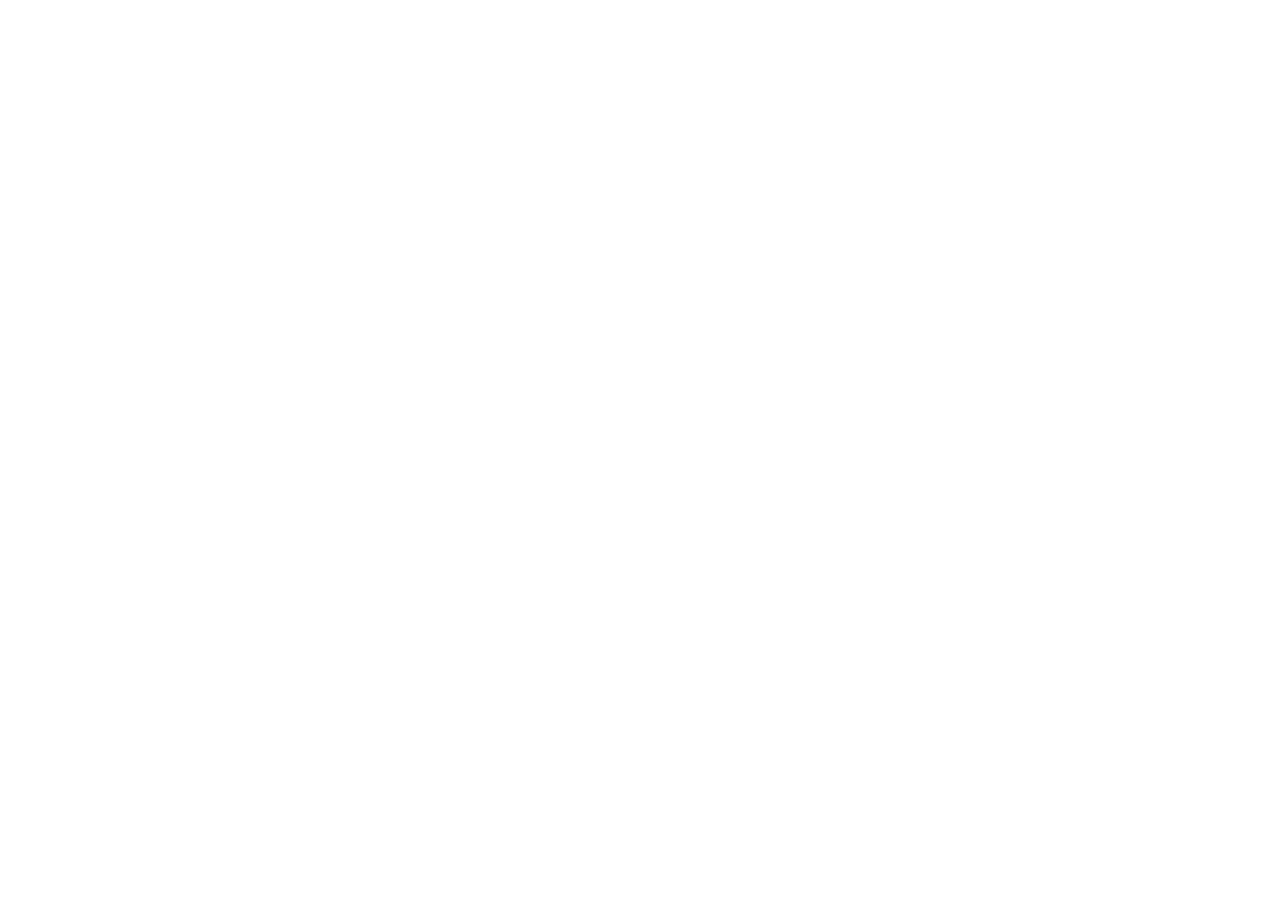
==== index.html @ 42b8993a "first commit to index.html" ====
<!doctype html>
<html lang="en">

<head>
  <title>Title</title>
  <!-- Required meta tags -->
  <meta charset="utf-8">
  <meta name="viewport" content="width=device-width, initial-scale=1, shrink-to-fit=no">

  <!-- Bootstrap CSS v5.2.1 -->
  <link href="https://cdn.jsdelivr.net/npm/bootstrap@5.2.1/dist/css/bootstrap.min.css" rel="stylesheet"
    integrity="sha384-iYQeCzEYFbKjA/T2uDLTpkwGzCiq6soy8tYaI1GyVh/UjpbCx/TYkiZhlZB6+fzT" crossorigin="anonymous">

</head>

<body>
  <header>
    <!-- place navbar here -->
  </header>
  <main>

  </main>
  <footer>
    <!-- place footer here -->
  </footer>
  <!-- Bootstrap JavaScript Libraries -->
  <script src="https://cdn.jsdelivr.net/npm/@popperjs/core@2.11.6/dist/umd/popper.min.js"
    integrity="sha384-oBqDVmMz9ATKxIep9tiCxS/Z9fNfEXiDAYTujMAeBAsjFuCZSmKbSSUnQlmh/jp3" crossorigin="anonymous">
  </script>

  <script src="https://cdn.jsdelivr.net/npm/bootstrap@5.2.1/dist/js/bootstrap.min.js"
    integrity="sha384-7VPbUDkoPSGFnVtYi0QogXtr74QeVeeIs99Qfg5YCF+TidwNdjvaKZX19NZ/e6oz" crossorigin="anonymous">
  </script>
</body>

</html>
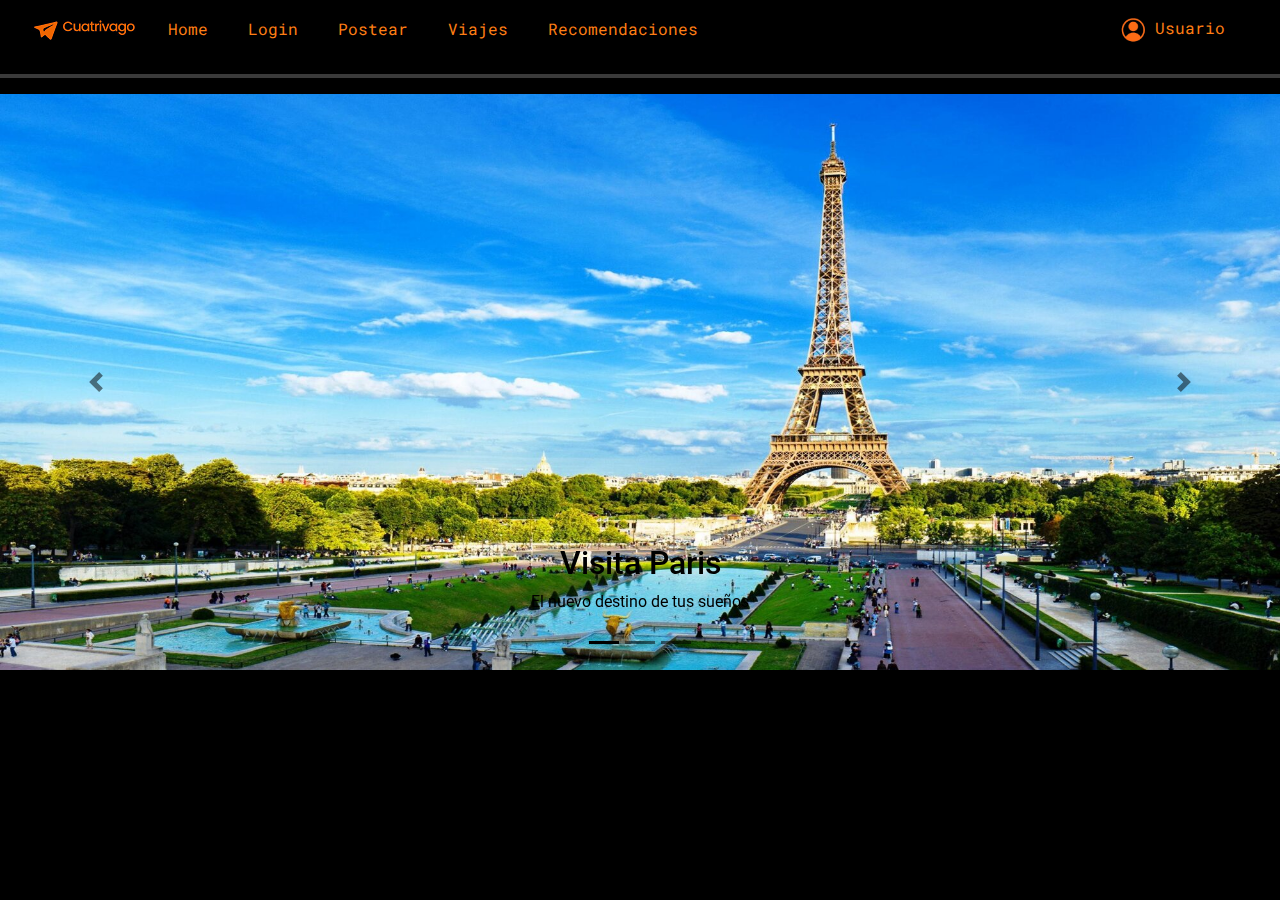
==== commit 0af7c786: "create nav and carrusel" ====
--- a/index.html
+++ b/index.html
@@ -1,36 +1,227 @@
 <!doctype html>
 <html lang="en">
-
-<head>
-  <title>Title</title>
-  <!-- Required meta tags -->
-  <meta charset="utf-8">
-  <meta name="viewport" content="width=device-width, initial-scale=1, shrink-to-fit=no">
-
-  <!-- Bootstrap CSS v5.2.1 -->
-  <link href="https://cdn.jsdelivr.net/npm/bootstrap@5.2.1/dist/css/bootstrap.min.css" rel="stylesheet"
-    integrity="sha384-iYQeCzEYFbKjA/T2uDLTpkwGzCiq6soy8tYaI1GyVh/UjpbCx/TYkiZhlZB6+fzT" crossorigin="anonymous">
-
-</head>
-
-<body>
-  <header>
-    <!-- place navbar here -->
-  </header>
-  <main>
-
-  </main>
-  <footer>
-    <!-- place footer here -->
-  </footer>
-  <!-- Bootstrap JavaScript Libraries -->
-  <script src="https://cdn.jsdelivr.net/npm/@popperjs/core@2.11.6/dist/umd/popper.min.js"
-    integrity="sha384-oBqDVmMz9ATKxIep9tiCxS/Z9fNfEXiDAYTujMAeBAsjFuCZSmKbSSUnQlmh/jp3" crossorigin="anonymous">
-  </script>
-
-  <script src="https://cdn.jsdelivr.net/npm/bootstrap@5.2.1/dist/js/bootstrap.min.js"
-    integrity="sha384-7VPbUDkoPSGFnVtYi0QogXtr74QeVeeIs99Qfg5YCF+TidwNdjvaKZX19NZ/e6oz" crossorigin="anonymous">
-  </script>
-</body>
+  <head>
+    <meta charset="utf-8">
+    <meta name="viewport" content="width=device-width, initial-scale=1">
+    <title>Trivago</title>
+    <link rel="stylesheet" href="css/style.css">
+    <link rel="stylesheet" href="https://stackpath.bootstrapcdn.com/bootstrap/4.3.1/css/bootstrap.min.css" integrity="sha384-ggOyR0iXCbMQv3Xipma34MD+dH/1fQ784/j6cY/iJTQUOhcWr7x9JvoRxT2MZw1T" crossorigin="anonymous">
+    <link rel="stylesheet" href="css/estilo.css">
+  
+  </head>
+
+
+
+
+  <body class="bg-black">
+    <header class="navbar navbar-expand-lg bg-black">
+      <div class="container-fluid">
+        <img class="navbar-brand pt-2 pl" src="img/navbar.png">
+        <div class="collapse navbar-collapse" id="navbarSupportedContent">
+          <ul class="navbar-nav me-auto">
+            <li class="nav-item">
+              <a class="nav-link active text-orange-500 pe-4 ps-3" href="homeBoostrap.html">Home</a>
+            </li>
+            <li class="nav-item">
+              <a class="nav-link text-orange-500 pe-4 ps-3" href="loginBoostrap.html">Login</a>
+            </li>
+            <li class="nav-item">
+              <a class="nav-link text-orange-500 pe-4 ps-3" href="postearBoostrap.html">Postear</a>
+            </li>
+            <li class="nav-item">
+              <a class="nav-link text-orange-500 pe-4 ps-3" href="viajesBoostrap.html">Viajes</a>
+            </li>
+            <li class="nav-item">
+              <a class="nav-link text-orange-500 pe-4 ps-3" href="recomendacionesBoostrap.html">Recomendaciones</a>
+            </li>
+          </ul>
+        </div>
+        <div>
+          <a class="nav-link text-orange-500 pe-4 ps-3" href="loginBoostrap.html"><img src="img/usuario.png" alt="">  Usuario</a></div>
+      </div>
+    </header>
+    <hr class="bg-white  border-4">
+    <div id="carouselExampleDark" class="carousel carousel-dark slide mx-auto text-center" style="max-width:2000px; max-height: 900px;">
+        <div class="carousel-indicators">
+          <button type="button" data-bs-target="#carouselExampleDark" data-bs-slide-to="0" class="active" aria-current="true" aria-label="Slide 1"></button>
+          <button type="button" data-bs-target="#carouselExampleDark" data-bs-slide-to="1" aria-label="Slide 2"></button>
+          <button type="button" data-bs-target="#carouselExampleDark" data-bs-slide-to="2" aria-label="Slide 3"></button>
+        </div>
+        <div class="carousel-inner">
+          <div class="carousel-item active" data-bs-interval="10000">
+            <img src="img/paris.jpg" class="d-block w-100 h-100" alt="...">
+            <div class="carousel-caption d-none d-md-block">
+              <h2>Visita Paris</h2>
+              <p>El nuevo destino de tus sueños</p>
+            </div>
+          </div>
+          <div class="carousel-item" data-bs-interval="2000">
+            <img src="img/Canada.jpg" class="d-block w-100" alt="...">
+            <div class="carousel-caption d-none d-md-block">
+              <h2 style="color: antiquewhite;">Visita Canada</h2>
+              <p style="color: antiquewhite;">El nuevo destino de tus sueños</p>
+            </div>
+          </div>
+          <div class="carousel-item">
+            <img src="img/mexico.jpg" class="d-block w-100" alt="...">
+            <div class="carousel-caption d-none d-md-block">
+              <h2 class="tex-black">Visita México</h2>
+              <p class="text-black">El nuevo destino de tus sueños</p>
+            </div>
+          </div>
+        </div>
+        <button class="carousel-control-prev" type="button" data-bs-target="#carouselExampleDark" data-bs-slide="prev">
+          <span class="carousel-control-prev-icon" aria-hidden="true"></span>
+          <span class="visually-hidden">Previous</span>
+        </button>
+        <button class="carousel-control-next" type="button" data-bs-target="#carouselExampleDark" data-bs-slide="next">
+          <span class="carousel-control-next-icon" aria-hidden="true"></span>
+          <span class="visually-hidden">Next</span>
+        </button>
+      </div>
+      
+      <br><br>
+      
+
+      <!-- <div class="tittle">
+        <h1 class="text-orange-500 display-6">Publicaciones más visitadas..</h1>
+      </div>
+      <hr class="bg-white  border-5">
+      
+      <br>
+
+      <main>
+        <div class="album py-6 bg-black">
+          <div class="container">
+            <div class="row row-cols-xl-4">
+              <div class="col">
+                <div class="card card-equal-height">
+                  <img src="img/tailandia.jpg" class="card-img-top" alt="...">
+                  <div class="bg-black">
+                    <h5 class="text-white" style="font-size: 35px">Tailandia</h5>
+                    <p class="text-orange-500">¡Conoce la belleza de Tailandia! Sumérgete en sus exóticos paisajes, desde las playas paradisíacas de Phuket hasta los templos sagrados de Bangkok. Disfruta de la deliciosa cocina tailandesa y explora su rica cultura y tradiciones. Tailandia te espera con los brazos abiertos para ofrecerte una experiencia inolvidable llena de aventuras y descubrimientos.</p> <br><br><br><br>
+                    <div class="d-flex justify-content-between align-items-center">
+                        <div class="btn-group">
+                            <a href="#" class="btn btn-warning">Mostrar</a>
+                        </div>
+                        <small class="text-muted">9 mins</small>
+                      </div>
+                    </div>
+                  
+                </div>
+              </div>
+              <div class="col">
+                <div class="card card-equal-height">
+                  <img src="img/grecia.png" class="card-img-top" alt="...">
+                  <div class="bg-black">
+                    <h5 class="text-white" style="font-size: 35px">Grecia</h5>
+                    <p class="text-orange-500">¡Inicia tu viaje en  la fascinante historia y la belleza de Grecia! Sumérgete en la grandeza de la antigua Atenas, maravíllate con los imponentes templos de la Acrópolis y explora las pintorescas islas griegas con sus casas blancas y playas de aguas cristalinas. Disfruta de la deliciosa gastronomía mediterránea y sumérgete en la cultura rica en mitología y tradiciones. Grecia te espera con su encanto único y paisajes impresionantes.</p><br><br>
+                      <div class="d-flex justify-content-between align-items-center">
+                        <div class="btn-group">
+                            <a href="#" class="btn btn-warning">Mostrar</a>
+                        </div>
+                        <small class="text-muted">9 mins</small>
+                      </div>
+                    </div>
+                </div>
+              </div>
+              
+              <div class="col">
+                <div class="card card-equal-height">
+                  <img src="img/rioJaneiro.jpg" class="card-img-top" alt="...">
+                  <div class="bg-black">
+                    <h5 class="text-white" style="font-size: 35px">Tailandia</h5>
+                    <p class="text-orange-500">¡Sumérgete en la vibrante energía de Río de Janeiro! Descubre las famosas playas de Copacabana e Ipanema, donde podrás relajarte y disfrutar del sol. Admira la majestuosidad del Cristo Redentor en la cima del Corcovado y contempla las impresionantes vistas panorámicas de la ciudad. Explora los barrios bohemios de Santa Teresa y Lapa, conocidos por su vida nocturna animada y su música samba. Río de Janeiro te espera con su mezcla única de cultura, naturaleza exuberante y festividad contagiosa.</p>
+                    <div class="d-flex justify-content-between align-items-center">
+                        <div class="btn-group">
+                            <a href="#" class="btn btn-warning">Mostrar</a>
+                        </div>
+                        <small class="text-muted">9 mins</small>
+                      </div>
+                    </div>
+                  </div>
+                </div>
+              </div>
+            </div>
+          </div>
+        </div>
+      </main>
+
+      <br><br><br>
+      <main>
+        <div class="album py-6 bg-black">
+          <div class="container">
+            <div class="row row-cols-xl-4">
+              <div class="col">
+                <div class="card card-equal-height">
+                  <img src="img/india2.png" class="card-img-top" alt="...">
+                  <div class="bg-black">
+                    <h5 class="text-white" style="font-size: 35px">India</h5>
+                    <p class="text-orange-500">¡Adentrate en la riqueza cultural y espiritual de la India! Explora los majestuosos palacios de Rajasthan, maravíllate con el icónico Taj Mahal en Agra y descubre la espiritualidad en las orillas del sagrado río Ganges en Varanasi. Adéntrate en los sabores exquisitos de la cocina india, con sus especias y aromas únicos. Disfruta de la diversidad de paisajes, desde las montañas del Himalaya hasta las playas de Goa. La India te espera con una experiencia transformadora llena de colores, tradiciones y una hospitalidad cálida y acogedora.</p> <br><br><br>
+                    <div class="d-flex justify-content-between align-items-center">
+                        <div class="btn-group">
+                            <a href="#" class="btn btn-warning">Mostrar</a>
+                        </div>
+                        <small class="text-muted">9 mins</small>
+                      </div>
+                    </div>
+                  
+                </div>
+              </div>
+              <div class="col">
+                <div class="card card-equal-height">
+                  <img src="img/lasVegas.jpg" class="card-img-top" alt="...">
+                  <div class="bg-black">
+                    <h5 class="text-white" style="font-size: 35px">Las Vegas</h5>
+                    <p class="text-orange-500">¡Descubre el brillo y la emoción de Las Vegas! Conocida como la Ciudad del Pecado, Las Vegas es famosa por sus extravagantes casinos, hoteles de lujo y espectáculos de clase mundial. Disfruta de una experiencia de juego única, prueba suerte en los dados, las cartas o las máquinas tragamonedas. Pasea por el icónico Strip, donde encontrarás impresionantes réplicas de lugares emblemáticos como la Torre Eiffel o el Gran Canal de Venecia. Además de su vida nocturna vibrante, Las Vegas también ofrece una amplia gama de restaurantes gourmet, tiendas de moda y opciones de entretenimiento para todos los gustos. ¡Prepárate para una aventura inolvidable en la ciudad que nunca duerme!</p>
+                    <div class="d-flex justify-content-between align-items-center">
+                        <div class="btn-group">
+                            <a href="#" class="btn btn-warning">Mostrar</a>
+                        </div>
+                        <small class="text-muted">9 mins</small>
+                      </div>
+                    </div>
+                </div>
+              </div>
+              
+              <div class="col">
+                <div class="card card-equal-height">
+                  <img src="img/roma.png" class="card-img-top" alt="...">
+                  <div class="bg-black">
+                    <h5 class="text-white" style="font-size: 35px">Roma</h5>
+                    <p class="text-orange-500">¡Viaja en el tiempo y descubre la eterna belleza de Roma! Admira los majestuosos monumentos como el Coliseo, el Foro Romano y el Panteón, que te transportarán a la época del Imperio Romano. Explora las estrechas calles del encantador barrio de Trastevere y prueba la deliciosa cocina italiana en los auténticos restaurantes locales. No te pierdas la visita al Vaticano, donde podrás admirar la grandiosidad de la Basílica de San Pedro y los impresionantes Museos Vaticanos. Con su mezcla de historia, arte, cultura y gastronomía, Roma te cautivará con su encanto atemporal.</p> <br><br>
+                    <div class="d-flex justify-content-between align-items-center">
+                        <div class="btn-group">
+                            <a href="#" class="btn btn-warning">Mostrar</a>
+                        </div>
+                        <small class="text-muted">9 mins</small>
+                      </div>
+                    </div>
+                  </div>
+                </div>
+              </div>
+            </div>
+          </div>
+        </div>
+      </main>
+
+    <footer>
+      <div class=" w-100 d-flex flex-wrap justify-content-between align-items-center py-3 my-4">
+        <div class="col-md-4 d-flex align-items-center">
+          <a href="/" class="mb-3 me-2 mb-md-0 text-body-secondary text-decoration-none lh-1">
+            <svg class="bi" width="30" height="24"><use xlink:href="#bootstrap"></use></svg>
+          </a>
+          <span class="mb-3 mb-md-0 text-body-secondary text-orange-500">Todos los derechos son reservados.</span>
+        </div>
+        <ul class="nav col-md-4 justify-content-end list-unstyled d-flex">
+          <li class="ms-3"><a class="text-body-secondary" href="#"><img class="nav-link py-2 px-0 px-lg-2" src="img/twitter.png"></a></li>
+          <li class="ms-3"><a class="text-body-secondary" href="#"><img class="nav-link py-2 px-0 px-lg-2" src="img/instagram.png"></a></li>
+          <li class="ms-3"><a class="text-body-secondary" href="#"><img class="nav-link py-2 px-0 px-lg-2" src="img/facebook.png"></a></li>
+        </ul>
+      </div> -->
+    <script src="https://cdn.jsdelivr.net/npm/bootstrap@5.3.0-alpha3/dist/js/bootstrap.bundle.min.js" integrity="sha384-ENjdO4Dr2bkBIFxQpeoTz1HIcje39Wm4jDKdf19U8gI4ddQ3GYNS7NTKfAdVQSZe" crossorigin="anonymous"></script>
+  </body>
+  
+  
 
 </html>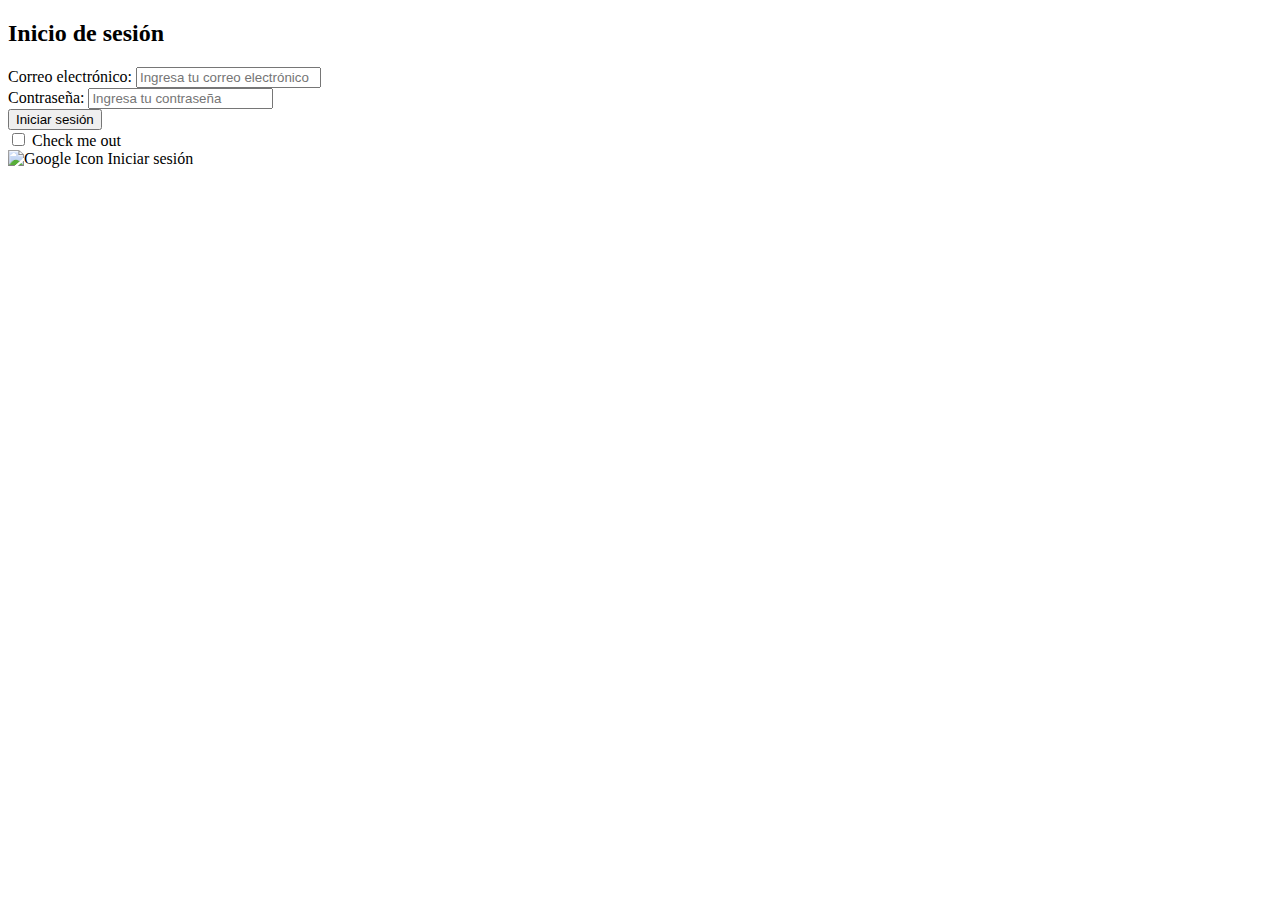
==== commit b061698f: "create login" ====
--- a/index.html
+++ b/index.html
@@ -1,227 +1,60 @@
 <!doctype html>
 <html lang="en">
-  <head>
-    <meta charset="utf-8">
-    <meta name="viewport" content="width=device-width, initial-scale=1">
-    <title>Trivago</title>
-    <link rel="stylesheet" href="css/style.css">
-    <link rel="stylesheet" href="https://stackpath.bootstrapcdn.com/bootstrap/4.3.1/css/bootstrap.min.css" integrity="sha384-ggOyR0iXCbMQv3Xipma34MD+dH/1fQ784/j6cY/iJTQUOhcWr7x9JvoRxT2MZw1T" crossorigin="anonymous">
-    <link rel="stylesheet" href="css/estilo.css">
+
+<head>
+  <title>Title</title>
+  <!-- Required meta tags -->
+  <meta charset="utf-8">
+  <meta name="viewport" content="width=device-width, initial-scale=1, shrink-to-fit=no">
+
+  <!-- Bootstrap CSS v5.2.1 -->
+  <link href="https://cdn.jsdelivr.net/npm/bootstrap@5.2.1/dist/css/bootstrap.min.css" rel="stylesheet"
+    integrity="sha384-iYQeCzEYFbKjA/T2uDLTpkwGzCiq6soy8tYaI1GyVh/UjpbCx/TYkiZhlZB6+fzT" crossorigin="anonymous">
+
+</head>
+
+<body>
+  <header>
+    <!-- place navbar here -->
+  </header>
+  <div class="form-login">
+    <div class="container">
+      <h2 class="text-orange-500">Inicio de sesión</h2>
+      <form>
+        <div class="text-orange-500" class="form-group">
+          <label for="email">Correo electrónico:</label>
+          <input type="email" class="form-control" id="email" placeholder="Ingresa tu correo electrónico">
+        </div>
+        <div class="text-orange-500" class="form-group">
+        <div class="form-group">
+          <label for="password">Contraseña:</label>
+          <input type="password" class="form-control" id="password" placeholder="Ingresa tu contraseña">
+        </div>
+        <button type="submit" class="btn btn-primary" >Iniciar sesión</button>
+        <div class="form-check">
+          <input type="checkbox" class="form-check-input" id="exampleCheck1">
+          <label class="form-check-label" for="exampleCheck1">Check me out</label>
+        </div>
+        <div class="google-button">
+          <img src="img/googlefoto.png" alt="Google Icon">
+          <span>Iniciar sesión
   
-  </head>
 
 
 
 
-  <body class="bg-black">
-    <header class="navbar navbar-expand-lg bg-black">
-      <div class="container-fluid">
-        <img class="navbar-brand pt-2 pl" src="img/navbar.png">
-        <div class="collapse navbar-collapse" id="navbarSupportedContent">
-          <ul class="navbar-nav me-auto">
-            <li class="nav-item">
-              <a class="nav-link active text-orange-500 pe-4 ps-3" href="homeBoostrap.html">Home</a>
-            </li>
-            <li class="nav-item">
-              <a class="nav-link text-orange-500 pe-4 ps-3" href="loginBoostrap.html">Login</a>
-            </li>
-            <li class="nav-item">
-              <a class="nav-link text-orange-500 pe-4 ps-3" href="postearBoostrap.html">Postear</a>
-            </li>
-            <li class="nav-item">
-              <a class="nav-link text-orange-500 pe-4 ps-3" href="viajesBoostrap.html">Viajes</a>
-            </li>
-            <li class="nav-item">
-              <a class="nav-link text-orange-500 pe-4 ps-3" href="recomendacionesBoostrap.html">Recomendaciones</a>
-            </li>
-          </ul>
-        </div>
-        <div>
-          <a class="nav-link text-orange-500 pe-4 ps-3" href="loginBoostrap.html"><img src="img/usuario.png" alt="">  Usuario</a></div>
-      </div>
-    </header>
-    <hr class="bg-white  border-4">
-    <div id="carouselExampleDark" class="carousel carousel-dark slide mx-auto text-center" style="max-width:2000px; max-height: 900px;">
-        <div class="carousel-indicators">
-          <button type="button" data-bs-target="#carouselExampleDark" data-bs-slide-to="0" class="active" aria-current="true" aria-label="Slide 1"></button>
-          <button type="button" data-bs-target="#carouselExampleDark" data-bs-slide-to="1" aria-label="Slide 2"></button>
-          <button type="button" data-bs-target="#carouselExampleDark" data-bs-slide-to="2" aria-label="Slide 3"></button>
-        </div>
-        <div class="carousel-inner">
-          <div class="carousel-item active" data-bs-interval="10000">
-            <img src="img/paris.jpg" class="d-block w-100 h-100" alt="...">
-            <div class="carousel-caption d-none d-md-block">
-              <h2>Visita Paris</h2>
-              <p>El nuevo destino de tus sueños</p>
-            </div>
-          </div>
-          <div class="carousel-item" data-bs-interval="2000">
-            <img src="img/Canada.jpg" class="d-block w-100" alt="...">
-            <div class="carousel-caption d-none d-md-block">
-              <h2 style="color: antiquewhite;">Visita Canada</h2>
-              <p style="color: antiquewhite;">El nuevo destino de tus sueños</p>
-            </div>
-          </div>
-          <div class="carousel-item">
-            <img src="img/mexico.jpg" class="d-block w-100" alt="...">
-            <div class="carousel-caption d-none d-md-block">
-              <h2 class="tex-black">Visita México</h2>
-              <p class="text-black">El nuevo destino de tus sueños</p>
-            </div>
-          </div>
-        </div>
-        <button class="carousel-control-prev" type="button" data-bs-target="#carouselExampleDark" data-bs-slide="prev">
-          <span class="carousel-control-prev-icon" aria-hidden="true"></span>
-          <span class="visually-hidden">Previous</span>
-        </button>
-        <button class="carousel-control-next" type="button" data-bs-target="#carouselExampleDark" data-bs-slide="next">
-          <span class="carousel-control-next-icon" aria-hidden="true"></span>
-          <span class="visually-hidden">Next</span>
-        </button>
-      </div>
-      
-      <br><br>
-      
+  </div>
+  <footer>
+    <!-- place footer here -->
+  </footer>
+  <!-- Bootstrap JavaScript Libraries -->
+  <script src="https://cdn.jsdelivr.net/npm/@popperjs/core@2.11.6/dist/umd/popper.min.js"
+    integrity="sha384-oBqDVmMz9ATKxIep9tiCxS/Z9fNfEXiDAYTujMAeBAsjFuCZSmKbSSUnQlmh/jp3" crossorigin="anonymous">
+  </script>
 
-      <!-- <div class="tittle">
-        <h1 class="text-orange-500 display-6">Publicaciones más visitadas..</h1>
-      </div>
-      <hr class="bg-white  border-5">
-      
-      <br>
-
-      <main>
-        <div class="album py-6 bg-black">
-          <div class="container">
-            <div class="row row-cols-xl-4">
-              <div class="col">
-                <div class="card card-equal-height">
-                  <img src="img/tailandia.jpg" class="card-img-top" alt="...">
-                  <div class="bg-black">
-                    <h5 class="text-white" style="font-size: 35px">Tailandia</h5>
-                    <p class="text-orange-500">¡Conoce la belleza de Tailandia! Sumérgete en sus exóticos paisajes, desde las playas paradisíacas de Phuket hasta los templos sagrados de Bangkok. Disfruta de la deliciosa cocina tailandesa y explora su rica cultura y tradiciones. Tailandia te espera con los brazos abiertos para ofrecerte una experiencia inolvidable llena de aventuras y descubrimientos.</p> <br><br><br><br>
-                    <div class="d-flex justify-content-between align-items-center">
-                        <div class="btn-group">
-                            <a href="#" class="btn btn-warning">Mostrar</a>
-                        </div>
-                        <small class="text-muted">9 mins</small>
-                      </div>
-                    </div>
-                  
-                </div>
-              </div>
-              <div class="col">
-                <div class="card card-equal-height">
-                  <img src="img/grecia.png" class="card-img-top" alt="...">
-                  <div class="bg-black">
-                    <h5 class="text-white" style="font-size: 35px">Grecia</h5>
-                    <p class="text-orange-500">¡Inicia tu viaje en  la fascinante historia y la belleza de Grecia! Sumérgete en la grandeza de la antigua Atenas, maravíllate con los imponentes templos de la Acrópolis y explora las pintorescas islas griegas con sus casas blancas y playas de aguas cristalinas. Disfruta de la deliciosa gastronomía mediterránea y sumérgete en la cultura rica en mitología y tradiciones. Grecia te espera con su encanto único y paisajes impresionantes.</p><br><br>
-                      <div class="d-flex justify-content-between align-items-center">
-                        <div class="btn-group">
-                            <a href="#" class="btn btn-warning">Mostrar</a>
-                        </div>
-                        <small class="text-muted">9 mins</small>
-                      </div>
-                    </div>
-                </div>
-              </div>
-              
-              <div class="col">
-                <div class="card card-equal-height">
-                  <img src="img/rioJaneiro.jpg" class="card-img-top" alt="...">
-                  <div class="bg-black">
-                    <h5 class="text-white" style="font-size: 35px">Tailandia</h5>
-                    <p class="text-orange-500">¡Sumérgete en la vibrante energía de Río de Janeiro! Descubre las famosas playas de Copacabana e Ipanema, donde podrás relajarte y disfrutar del sol. Admira la majestuosidad del Cristo Redentor en la cima del Corcovado y contempla las impresionantes vistas panorámicas de la ciudad. Explora los barrios bohemios de Santa Teresa y Lapa, conocidos por su vida nocturna animada y su música samba. Río de Janeiro te espera con su mezcla única de cultura, naturaleza exuberante y festividad contagiosa.</p>
-                    <div class="d-flex justify-content-between align-items-center">
-                        <div class="btn-group">
-                            <a href="#" class="btn btn-warning">Mostrar</a>
-                        </div>
-                        <small class="text-muted">9 mins</small>
-                      </div>
-                    </div>
-                  </div>
-                </div>
-              </div>
-            </div>
-          </div>
-        </div>
-      </main>
-
-      <br><br><br>
-      <main>
-        <div class="album py-6 bg-black">
-          <div class="container">
-            <div class="row row-cols-xl-4">
-              <div class="col">
-                <div class="card card-equal-height">
-                  <img src="img/india2.png" class="card-img-top" alt="...">
-                  <div class="bg-black">
-                    <h5 class="text-white" style="font-size: 35px">India</h5>
-                    <p class="text-orange-500">¡Adentrate en la riqueza cultural y espiritual de la India! Explora los majestuosos palacios de Rajasthan, maravíllate con el icónico Taj Mahal en Agra y descubre la espiritualidad en las orillas del sagrado río Ganges en Varanasi. Adéntrate en los sabores exquisitos de la cocina india, con sus especias y aromas únicos. Disfruta de la diversidad de paisajes, desde las montañas del Himalaya hasta las playas de Goa. La India te espera con una experiencia transformadora llena de colores, tradiciones y una hospitalidad cálida y acogedora.</p> <br><br><br>
-                    <div class="d-flex justify-content-between align-items-center">
-                        <div class="btn-group">
-                            <a href="#" class="btn btn-warning">Mostrar</a>
-                        </div>
-                        <small class="text-muted">9 mins</small>
-                      </div>
-                    </div>
-                  
-                </div>
-              </div>
-              <div class="col">
-                <div class="card card-equal-height">
-                  <img src="img/lasVegas.jpg" class="card-img-top" alt="...">
-                  <div class="bg-black">
-                    <h5 class="text-white" style="font-size: 35px">Las Vegas</h5>
-                    <p class="text-orange-500">¡Descubre el brillo y la emoción de Las Vegas! Conocida como la Ciudad del Pecado, Las Vegas es famosa por sus extravagantes casinos, hoteles de lujo y espectáculos de clase mundial. Disfruta de una experiencia de juego única, prueba suerte en los dados, las cartas o las máquinas tragamonedas. Pasea por el icónico Strip, donde encontrarás impresionantes réplicas de lugares emblemáticos como la Torre Eiffel o el Gran Canal de Venecia. Además de su vida nocturna vibrante, Las Vegas también ofrece una amplia gama de restaurantes gourmet, tiendas de moda y opciones de entretenimiento para todos los gustos. ¡Prepárate para una aventura inolvidable en la ciudad que nunca duerme!</p>
-                    <div class="d-flex justify-content-between align-items-center">
-                        <div class="btn-group">
-                            <a href="#" class="btn btn-warning">Mostrar</a>
-                        </div>
-                        <small class="text-muted">9 mins</small>
-                      </div>
-                    </div>
-                </div>
-              </div>
-              
-              <div class="col">
-                <div class="card card-equal-height">
-                  <img src="img/roma.png" class="card-img-top" alt="...">
-                  <div class="bg-black">
-                    <h5 class="text-white" style="font-size: 35px">Roma</h5>
-                    <p class="text-orange-500">¡Viaja en el tiempo y descubre la eterna belleza de Roma! Admira los majestuosos monumentos como el Coliseo, el Foro Romano y el Panteón, que te transportarán a la época del Imperio Romano. Explora las estrechas calles del encantador barrio de Trastevere y prueba la deliciosa cocina italiana en los auténticos restaurantes locales. No te pierdas la visita al Vaticano, donde podrás admirar la grandiosidad de la Basílica de San Pedro y los impresionantes Museos Vaticanos. Con su mezcla de historia, arte, cultura y gastronomía, Roma te cautivará con su encanto atemporal.</p> <br><br>
-                    <div class="d-flex justify-content-between align-items-center">
-                        <div class="btn-group">
-                            <a href="#" class="btn btn-warning">Mostrar</a>
-                        </div>
-                        <small class="text-muted">9 mins</small>
-                      </div>
-                    </div>
-                  </div>
-                </div>
-              </div>
-            </div>
-          </div>
-        </div>
-      </main>
-
-    <footer>
-      <div class=" w-100 d-flex flex-wrap justify-content-between align-items-center py-3 my-4">
-        <div class="col-md-4 d-flex align-items-center">
-          <a href="/" class="mb-3 me-2 mb-md-0 text-body-secondary text-decoration-none lh-1">
-            <svg class="bi" width="30" height="24"><use xlink:href="#bootstrap"></use></svg>
-          </a>
-          <span class="mb-3 mb-md-0 text-body-secondary text-orange-500">Todos los derechos son reservados.</span>
-        </div>
-        <ul class="nav col-md-4 justify-content-end list-unstyled d-flex">
-          <li class="ms-3"><a class="text-body-secondary" href="#"><img class="nav-link py-2 px-0 px-lg-2" src="img/twitter.png"></a></li>
-          <li class="ms-3"><a class="text-body-secondary" href="#"><img class="nav-link py-2 px-0 px-lg-2" src="img/instagram.png"></a></li>
-          <li class="ms-3"><a class="text-body-secondary" href="#"><img class="nav-link py-2 px-0 px-lg-2" src="img/facebook.png"></a></li>
-        </ul>
-      </div> -->
-    <script src="https://cdn.jsdelivr.net/npm/bootstrap@5.3.0-alpha3/dist/js/bootstrap.bundle.min.js" integrity="sha384-ENjdO4Dr2bkBIFxQpeoTz1HIcje39Wm4jDKdf19U8gI4ddQ3GYNS7NTKfAdVQSZe" crossorigin="anonymous"></script>
-  </body>
-  
-  
+  <script src="https://cdn.jsdelivr.net/npm/bootstrap@5.2.1/dist/js/bootstrap.min.js"
+    integrity="sha384-7VPbUDkoPSGFnVtYi0QogXtr74QeVeeIs99Qfg5YCF+TidwNdjvaKZX19NZ/e6oz" crossorigin="anonymous">
+  </script>
+</body>
 
 </html>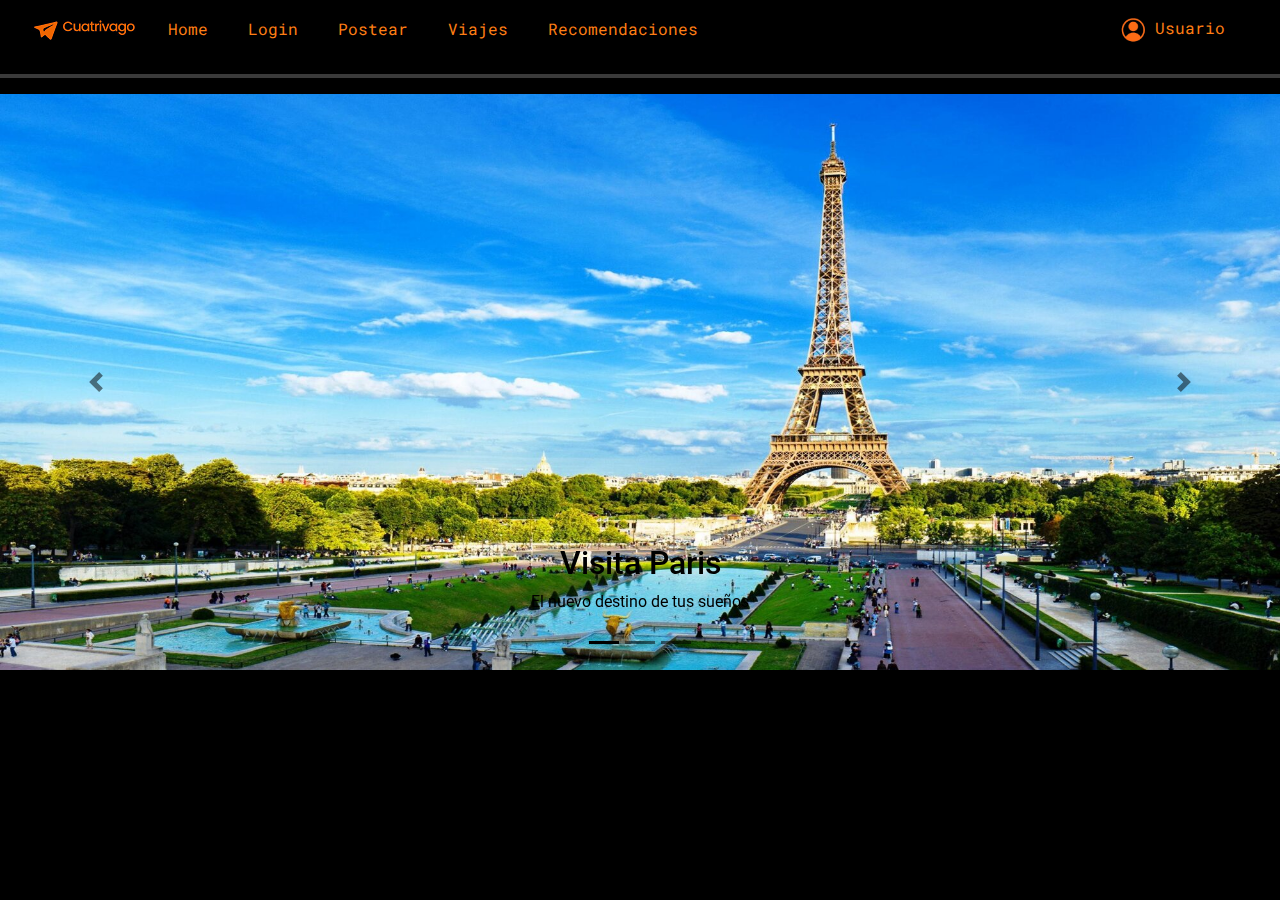
==== commit 21479743: "Merge pull request #5 from emanuel079/Task-007/CrearNavbar_index" ====
--- a/index.html
+++ b/index.html
@@ -1,60 +1,227 @@
 <!doctype html>
 <html lang="en">
-
-<head>
-  <title>Title</title>
-  <!-- Required meta tags -->
-  <meta charset="utf-8">
-  <meta name="viewport" content="width=device-width, initial-scale=1, shrink-to-fit=no">
-
-  <!-- Bootstrap CSS v5.2.1 -->
-  <link href="https://cdn.jsdelivr.net/npm/bootstrap@5.2.1/dist/css/bootstrap.min.css" rel="stylesheet"
-    integrity="sha384-iYQeCzEYFbKjA/T2uDLTpkwGzCiq6soy8tYaI1GyVh/UjpbCx/TYkiZhlZB6+fzT" crossorigin="anonymous">
-
-</head>
-
-<body>
-  <header>
-    <!-- place navbar here -->
-  </header>
-  <div class="form-login">
-    <div class="container">
-      <h2 class="text-orange-500">Inicio de sesión</h2>
-      <form>
-        <div class="text-orange-500" class="form-group">
-          <label for="email">Correo electrónico:</label>
-          <input type="email" class="form-control" id="email" placeholder="Ingresa tu correo electrónico">
-        </div>
-        <div class="text-orange-500" class="form-group">
-        <div class="form-group">
-          <label for="password">Contraseña:</label>
-          <input type="password" class="form-control" id="password" placeholder="Ingresa tu contraseña">
-        </div>
-        <button type="submit" class="btn btn-primary" >Iniciar sesión</button>
-        <div class="form-check">
-          <input type="checkbox" class="form-check-input" id="exampleCheck1">
-          <label class="form-check-label" for="exampleCheck1">Check me out</label>
-        </div>
-        <div class="google-button">
-          <img src="img/googlefoto.png" alt="Google Icon">
-          <span>Iniciar sesión
+  <head>
+    <meta charset="utf-8">
+    <meta name="viewport" content="width=device-width, initial-scale=1">
+    <title>Trivago</title>
+    <link rel="stylesheet" href="css/style.css">
+    <link rel="stylesheet" href="https://stackpath.bootstrapcdn.com/bootstrap/4.3.1/css/bootstrap.min.css" integrity="sha384-ggOyR0iXCbMQv3Xipma34MD+dH/1fQ784/j6cY/iJTQUOhcWr7x9JvoRxT2MZw1T" crossorigin="anonymous">
+    <link rel="stylesheet" href="css/estilo.css">
   
-
-
-
-
-  </div>
-  <footer>
-    <!-- place footer here -->
-  </footer>
-  <!-- Bootstrap JavaScript Libraries -->
-  <script src="https://cdn.jsdelivr.net/npm/@popperjs/core@2.11.6/dist/umd/popper.min.js"
-    integrity="sha384-oBqDVmMz9ATKxIep9tiCxS/Z9fNfEXiDAYTujMAeBAsjFuCZSmKbSSUnQlmh/jp3" crossorigin="anonymous">
-  </script>
-
-  <script src="https://cdn.jsdelivr.net/npm/bootstrap@5.2.1/dist/js/bootstrap.min.js"
-    integrity="sha384-7VPbUDkoPSGFnVtYi0QogXtr74QeVeeIs99Qfg5YCF+TidwNdjvaKZX19NZ/e6oz" crossorigin="anonymous">
-  </script>
-</body>
+  </head>
+
+
+
+
+  <body class="bg-black">
+    <header class="navbar navbar-expand-lg bg-black">
+      <div class="container-fluid">
+        <img class="navbar-brand pt-2 pl" src="img/navbar.png">
+        <div class="collapse navbar-collapse" id="navbarSupportedContent">
+          <ul class="navbar-nav me-auto">
+            <li class="nav-item">
+              <a class="nav-link active text-orange-500 pe-4 ps-3" href="homeBoostrap.html">Home</a>
+            </li>
+            <li class="nav-item">
+              <a class="nav-link text-orange-500 pe-4 ps-3" href="loginBoostrap.html">Login</a>
+            </li>
+            <li class="nav-item">
+              <a class="nav-link text-orange-500 pe-4 ps-3" href="postearBoostrap.html">Postear</a>
+            </li>
+            <li class="nav-item">
+              <a class="nav-link text-orange-500 pe-4 ps-3" href="viajesBoostrap.html">Viajes</a>
+            </li>
+            <li class="nav-item">
+              <a class="nav-link text-orange-500 pe-4 ps-3" href="recomendacionesBoostrap.html">Recomendaciones</a>
+            </li>
+          </ul>
+        </div>
+        <div>
+          <a class="nav-link text-orange-500 pe-4 ps-3" href="loginBoostrap.html"><img src="img/usuario.png" alt="">  Usuario</a></div>
+      </div>
+    </header>
+    <hr class="bg-white  border-4">
+    <div id="carouselExampleDark" class="carousel carousel-dark slide mx-auto text-center" style="max-width:2000px; max-height: 900px;">
+        <div class="carousel-indicators">
+          <button type="button" data-bs-target="#carouselExampleDark" data-bs-slide-to="0" class="active" aria-current="true" aria-label="Slide 1"></button>
+          <button type="button" data-bs-target="#carouselExampleDark" data-bs-slide-to="1" aria-label="Slide 2"></button>
+          <button type="button" data-bs-target="#carouselExampleDark" data-bs-slide-to="2" aria-label="Slide 3"></button>
+        </div>
+        <div class="carousel-inner">
+          <div class="carousel-item active" data-bs-interval="10000">
+            <img src="img/paris.jpg" class="d-block w-100 h-100" alt="...">
+            <div class="carousel-caption d-none d-md-block">
+              <h2>Visita Paris</h2>
+              <p>El nuevo destino de tus sueños</p>
+            </div>
+          </div>
+          <div class="carousel-item" data-bs-interval="2000">
+            <img src="img/Canada.jpg" class="d-block w-100" alt="...">
+            <div class="carousel-caption d-none d-md-block">
+              <h2 style="color: antiquewhite;">Visita Canada</h2>
+              <p style="color: antiquewhite;">El nuevo destino de tus sueños</p>
+            </div>
+          </div>
+          <div class="carousel-item">
+            <img src="img/mexico.jpg" class="d-block w-100" alt="...">
+            <div class="carousel-caption d-none d-md-block">
+              <h2 class="tex-black">Visita México</h2>
+              <p class="text-black">El nuevo destino de tus sueños</p>
+            </div>
+          </div>
+        </div>
+        <button class="carousel-control-prev" type="button" data-bs-target="#carouselExampleDark" data-bs-slide="prev">
+          <span class="carousel-control-prev-icon" aria-hidden="true"></span>
+          <span class="visually-hidden">Previous</span>
+        </button>
+        <button class="carousel-control-next" type="button" data-bs-target="#carouselExampleDark" data-bs-slide="next">
+          <span class="carousel-control-next-icon" aria-hidden="true"></span>
+          <span class="visually-hidden">Next</span>
+        </button>
+      </div>
+      
+      <br><br>
+      
+
+      <!-- <div class="tittle">
+        <h1 class="text-orange-500 display-6">Publicaciones más visitadas..</h1>
+      </div>
+      <hr class="bg-white  border-5">
+      
+      <br>
+
+      <main>
+        <div class="album py-6 bg-black">
+          <div class="container">
+            <div class="row row-cols-xl-4">
+              <div class="col">
+                <div class="card card-equal-height">
+                  <img src="img/tailandia.jpg" class="card-img-top" alt="...">
+                  <div class="bg-black">
+                    <h5 class="text-white" style="font-size: 35px">Tailandia</h5>
+                    <p class="text-orange-500">¡Conoce la belleza de Tailandia! Sumérgete en sus exóticos paisajes, desde las playas paradisíacas de Phuket hasta los templos sagrados de Bangkok. Disfruta de la deliciosa cocina tailandesa y explora su rica cultura y tradiciones. Tailandia te espera con los brazos abiertos para ofrecerte una experiencia inolvidable llena de aventuras y descubrimientos.</p> <br><br><br><br>
+                    <div class="d-flex justify-content-between align-items-center">
+                        <div class="btn-group">
+                            <a href="#" class="btn btn-warning">Mostrar</a>
+                        </div>
+                        <small class="text-muted">9 mins</small>
+                      </div>
+                    </div>
+                  
+                </div>
+              </div>
+              <div class="col">
+                <div class="card card-equal-height">
+                  <img src="img/grecia.png" class="card-img-top" alt="...">
+                  <div class="bg-black">
+                    <h5 class="text-white" style="font-size: 35px">Grecia</h5>
+                    <p class="text-orange-500">¡Inicia tu viaje en  la fascinante historia y la belleza de Grecia! Sumérgete en la grandeza de la antigua Atenas, maravíllate con los imponentes templos de la Acrópolis y explora las pintorescas islas griegas con sus casas blancas y playas de aguas cristalinas. Disfruta de la deliciosa gastronomía mediterránea y sumérgete en la cultura rica en mitología y tradiciones. Grecia te espera con su encanto único y paisajes impresionantes.</p><br><br>
+                      <div class="d-flex justify-content-between align-items-center">
+                        <div class="btn-group">
+                            <a href="#" class="btn btn-warning">Mostrar</a>
+                        </div>
+                        <small class="text-muted">9 mins</small>
+                      </div>
+                    </div>
+                </div>
+              </div>
+              
+              <div class="col">
+                <div class="card card-equal-height">
+                  <img src="img/rioJaneiro.jpg" class="card-img-top" alt="...">
+                  <div class="bg-black">
+                    <h5 class="text-white" style="font-size: 35px">Tailandia</h5>
+                    <p class="text-orange-500">¡Sumérgete en la vibrante energía de Río de Janeiro! Descubre las famosas playas de Copacabana e Ipanema, donde podrás relajarte y disfrutar del sol. Admira la majestuosidad del Cristo Redentor en la cima del Corcovado y contempla las impresionantes vistas panorámicas de la ciudad. Explora los barrios bohemios de Santa Teresa y Lapa, conocidos por su vida nocturna animada y su música samba. Río de Janeiro te espera con su mezcla única de cultura, naturaleza exuberante y festividad contagiosa.</p>
+                    <div class="d-flex justify-content-between align-items-center">
+                        <div class="btn-group">
+                            <a href="#" class="btn btn-warning">Mostrar</a>
+                        </div>
+                        <small class="text-muted">9 mins</small>
+                      </div>
+                    </div>
+                  </div>
+                </div>
+              </div>
+            </div>
+          </div>
+        </div>
+      </main>
+
+      <br><br><br>
+      <main>
+        <div class="album py-6 bg-black">
+          <div class="container">
+            <div class="row row-cols-xl-4">
+              <div class="col">
+                <div class="card card-equal-height">
+                  <img src="img/india2.png" class="card-img-top" alt="...">
+                  <div class="bg-black">
+                    <h5 class="text-white" style="font-size: 35px">India</h5>
+                    <p class="text-orange-500">¡Adentrate en la riqueza cultural y espiritual de la India! Explora los majestuosos palacios de Rajasthan, maravíllate con el icónico Taj Mahal en Agra y descubre la espiritualidad en las orillas del sagrado río Ganges en Varanasi. Adéntrate en los sabores exquisitos de la cocina india, con sus especias y aromas únicos. Disfruta de la diversidad de paisajes, desde las montañas del Himalaya hasta las playas de Goa. La India te espera con una experiencia transformadora llena de colores, tradiciones y una hospitalidad cálida y acogedora.</p> <br><br><br>
+                    <div class="d-flex justify-content-between align-items-center">
+                        <div class="btn-group">
+                            <a href="#" class="btn btn-warning">Mostrar</a>
+                        </div>
+                        <small class="text-muted">9 mins</small>
+                      </div>
+                    </div>
+                  
+                </div>
+              </div>
+              <div class="col">
+                <div class="card card-equal-height">
+                  <img src="img/lasVegas.jpg" class="card-img-top" alt="...">
+                  <div class="bg-black">
+                    <h5 class="text-white" style="font-size: 35px">Las Vegas</h5>
+                    <p class="text-orange-500">¡Descubre el brillo y la emoción de Las Vegas! Conocida como la Ciudad del Pecado, Las Vegas es famosa por sus extravagantes casinos, hoteles de lujo y espectáculos de clase mundial. Disfruta de una experiencia de juego única, prueba suerte en los dados, las cartas o las máquinas tragamonedas. Pasea por el icónico Strip, donde encontrarás impresionantes réplicas de lugares emblemáticos como la Torre Eiffel o el Gran Canal de Venecia. Además de su vida nocturna vibrante, Las Vegas también ofrece una amplia gama de restaurantes gourmet, tiendas de moda y opciones de entretenimiento para todos los gustos. ¡Prepárate para una aventura inolvidable en la ciudad que nunca duerme!</p>
+                    <div class="d-flex justify-content-between align-items-center">
+                        <div class="btn-group">
+                            <a href="#" class="btn btn-warning">Mostrar</a>
+                        </div>
+                        <small class="text-muted">9 mins</small>
+                      </div>
+                    </div>
+                </div>
+              </div>
+              
+              <div class="col">
+                <div class="card card-equal-height">
+                  <img src="img/roma.png" class="card-img-top" alt="...">
+                  <div class="bg-black">
+                    <h5 class="text-white" style="font-size: 35px">Roma</h5>
+                    <p class="text-orange-500">¡Viaja en el tiempo y descubre la eterna belleza de Roma! Admira los majestuosos monumentos como el Coliseo, el Foro Romano y el Panteón, que te transportarán a la época del Imperio Romano. Explora las estrechas calles del encantador barrio de Trastevere y prueba la deliciosa cocina italiana en los auténticos restaurantes locales. No te pierdas la visita al Vaticano, donde podrás admirar la grandiosidad de la Basílica de San Pedro y los impresionantes Museos Vaticanos. Con su mezcla de historia, arte, cultura y gastronomía, Roma te cautivará con su encanto atemporal.</p> <br><br>
+                    <div class="d-flex justify-content-between align-items-center">
+                        <div class="btn-group">
+                            <a href="#" class="btn btn-warning">Mostrar</a>
+                        </div>
+                        <small class="text-muted">9 mins</small>
+                      </div>
+                    </div>
+                  </div>
+                </div>
+              </div>
+            </div>
+          </div>
+        </div>
+      </main>
+
+    <footer>
+      <div class=" w-100 d-flex flex-wrap justify-content-between align-items-center py-3 my-4">
+        <div class="col-md-4 d-flex align-items-center">
+          <a href="/" class="mb-3 me-2 mb-md-0 text-body-secondary text-decoration-none lh-1">
+            <svg class="bi" width="30" height="24"><use xlink:href="#bootstrap"></use></svg>
+          </a>
+          <span class="mb-3 mb-md-0 text-body-secondary text-orange-500">Todos los derechos son reservados.</span>
+        </div>
+        <ul class="nav col-md-4 justify-content-end list-unstyled d-flex">
+          <li class="ms-3"><a class="text-body-secondary" href="#"><img class="nav-link py-2 px-0 px-lg-2" src="img/twitter.png"></a></li>
+          <li class="ms-3"><a class="text-body-secondary" href="#"><img class="nav-link py-2 px-0 px-lg-2" src="img/instagram.png"></a></li>
+          <li class="ms-3"><a class="text-body-secondary" href="#"><img class="nav-link py-2 px-0 px-lg-2" src="img/facebook.png"></a></li>
+        </ul>
+      </div> -->
+    <script src="https://cdn.jsdelivr.net/npm/bootstrap@5.3.0-alpha3/dist/js/bootstrap.bundle.min.js" integrity="sha384-ENjdO4Dr2bkBIFxQpeoTz1HIcje39Wm4jDKdf19U8gI4ddQ3GYNS7NTKfAdVQSZe" crossorigin="anonymous"></script>
+  </body>
+  
+  
 
 </html>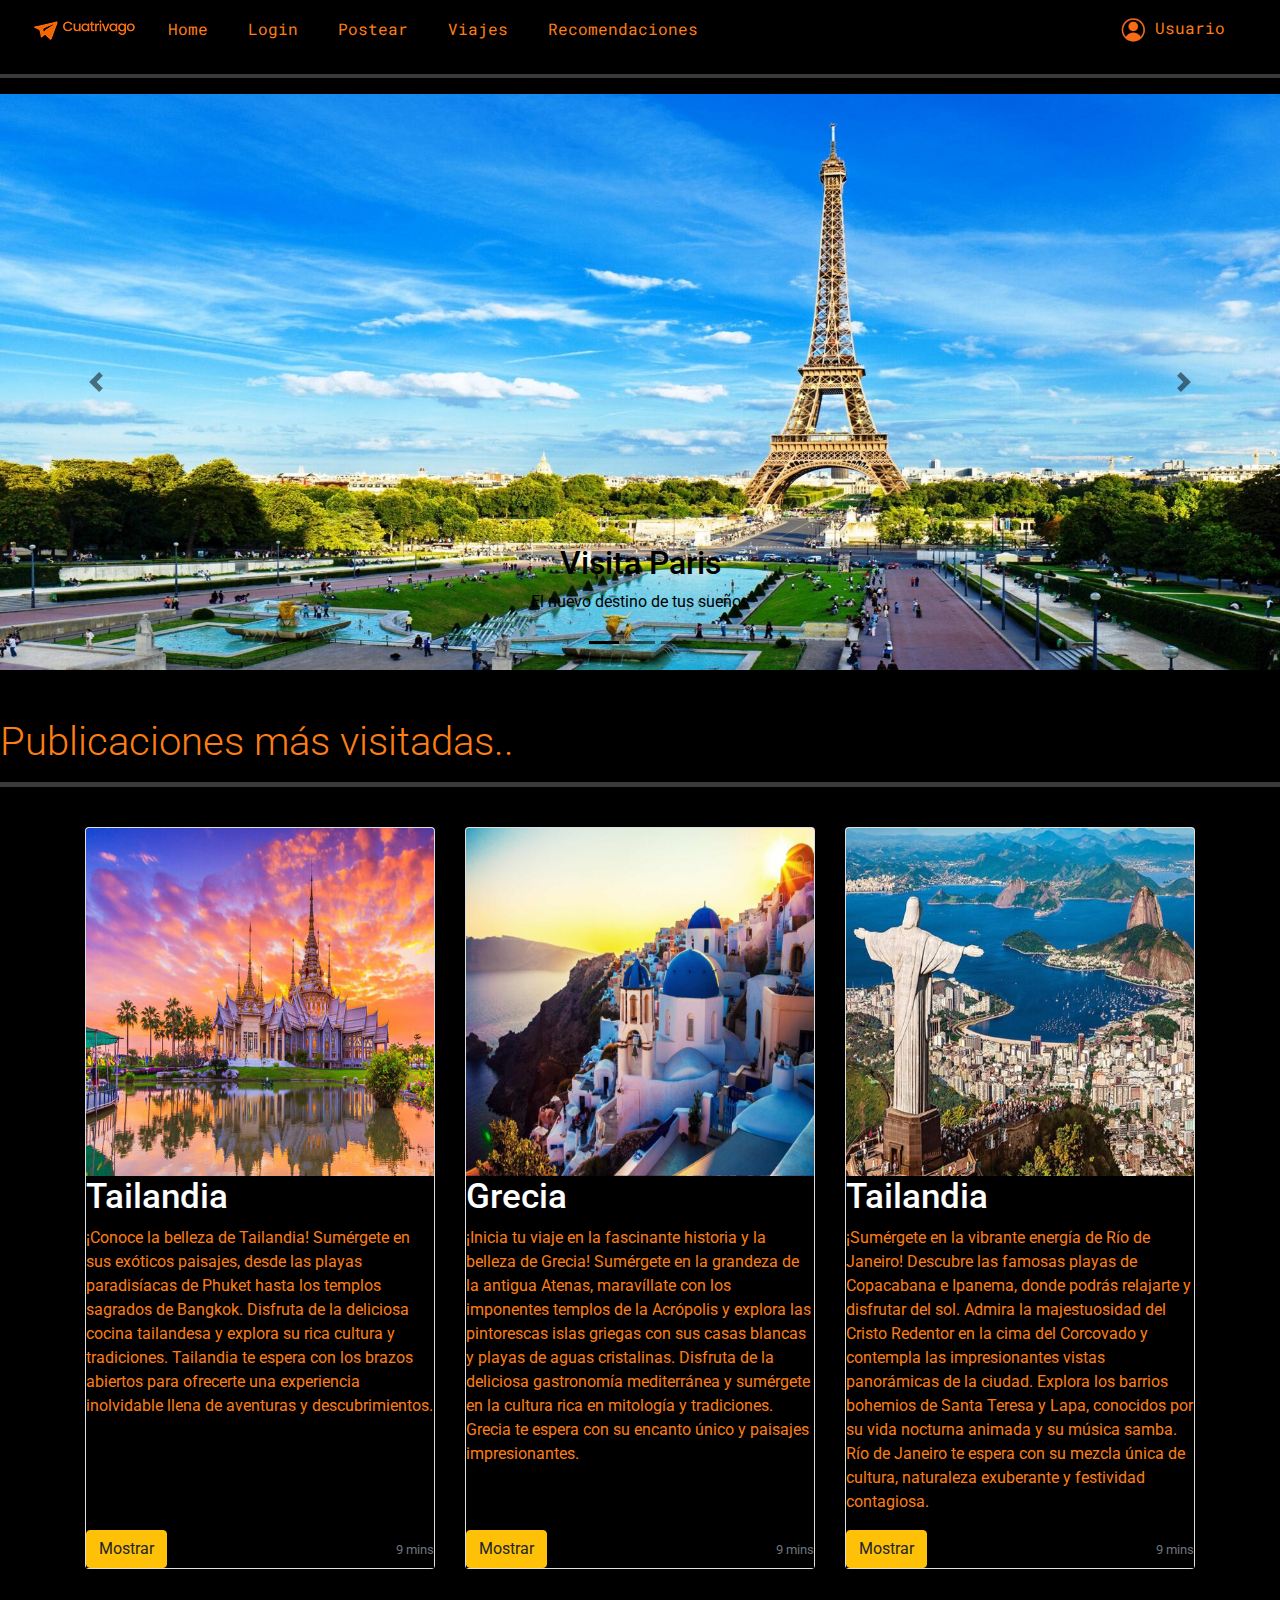
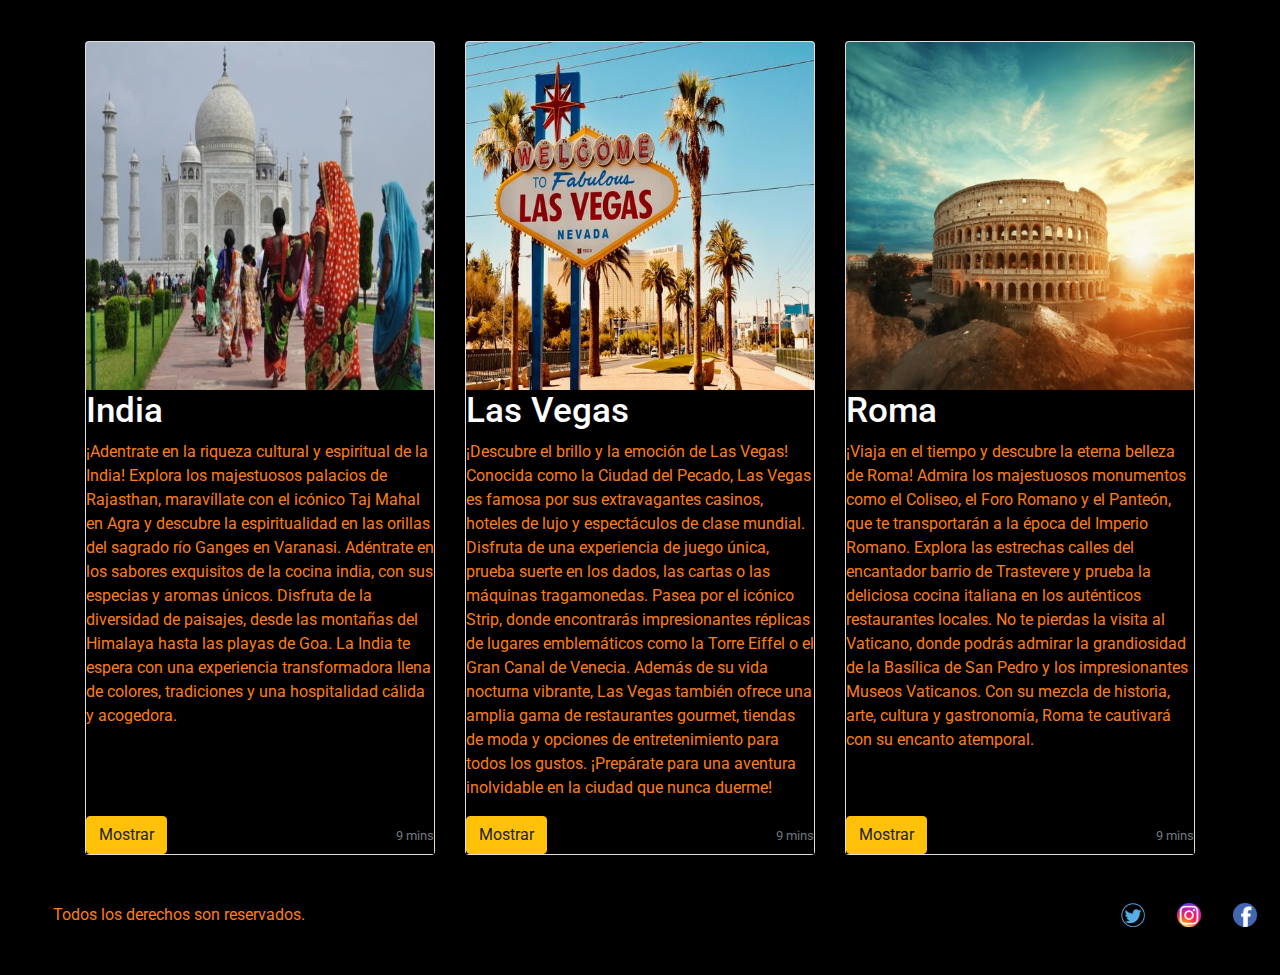
==== commit bbc35e41: "create cont and footer index" ====
--- a/index.html
+++ b/index.html
@@ -83,7 +83,7 @@
       <br><br>
       
 
-      <!-- <div class="tittle">
+      <div class="tittle">
         <h1 class="text-orange-500 display-6">Publicaciones más visitadas..</h1>
       </div>
       <hr class="bg-white  border-5">
@@ -218,7 +218,7 @@
           <li class="ms-3"><a class="text-body-secondary" href="#"><img class="nav-link py-2 px-0 px-lg-2" src="img/instagram.png"></a></li>
           <li class="ms-3"><a class="text-body-secondary" href="#"><img class="nav-link py-2 px-0 px-lg-2" src="img/facebook.png"></a></li>
         </ul>
-      </div> -->
+      </div>
     <script src="https://cdn.jsdelivr.net/npm/bootstrap@5.3.0-alpha3/dist/js/bootstrap.bundle.min.js" integrity="sha384-ENjdO4Dr2bkBIFxQpeoTz1HIcje39Wm4jDKdf19U8gI4ddQ3GYNS7NTKfAdVQSZe" crossorigin="anonymous"></script>
   </body>
   
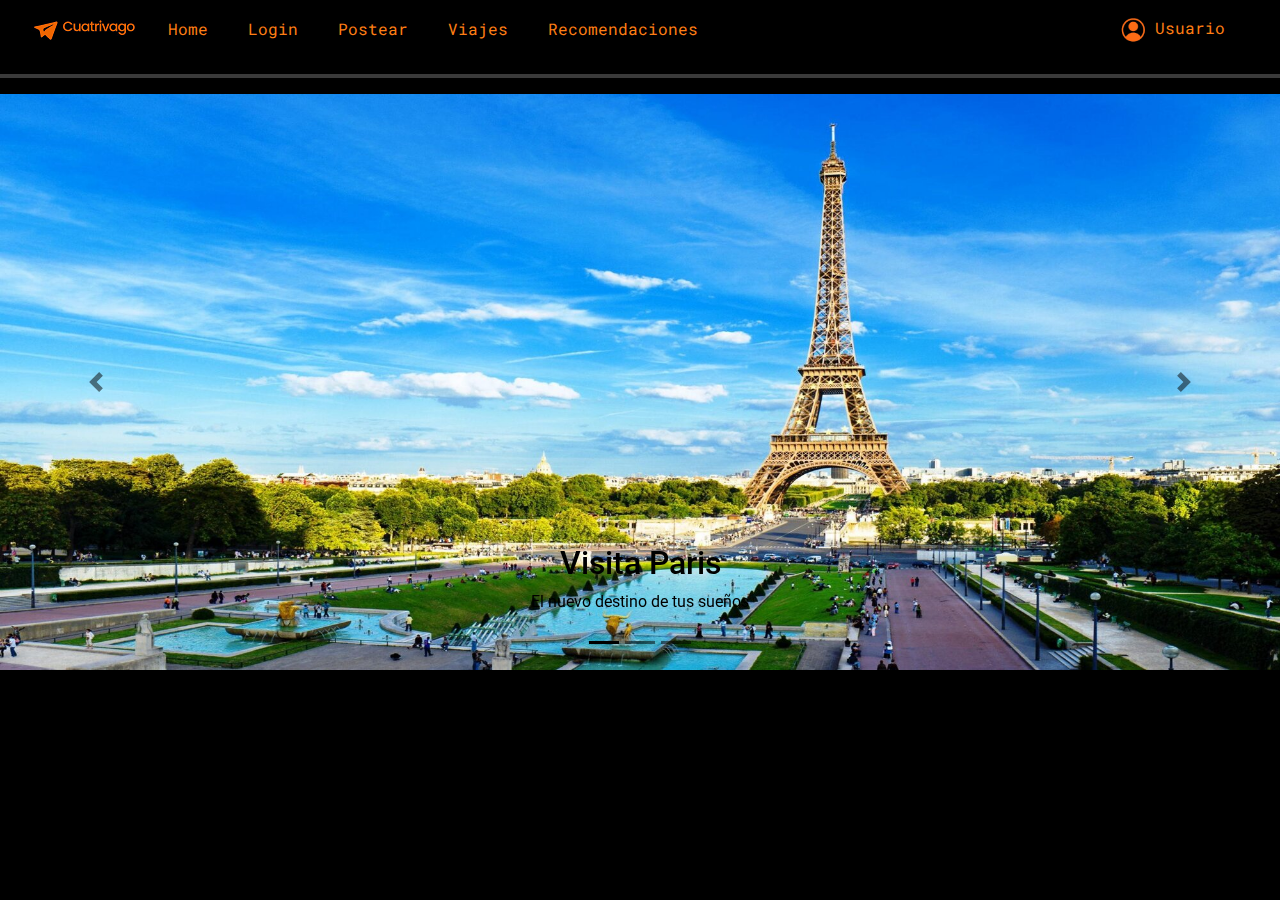
==== commit ab9a5585: "Merge branch 'develop' into TASK-003/Crear_login" ====
--- a/index.html
+++ b/index.html
@@ -9,10 +9,7 @@
     <link rel="stylesheet" href="css/estilo.css">
   
   </head>
-
-
-
-
+  
   <body class="bg-black">
     <header class="navbar navbar-expand-lg bg-black">
       <div class="container-fluid">
@@ -83,7 +80,7 @@
       <br><br>
       
 
-      <div class="tittle">
+      <!-- <div class="tittle">
         <h1 class="text-orange-500 display-6">Publicaciones más visitadas..</h1>
       </div>
       <hr class="bg-white  border-5">
@@ -218,10 +215,11 @@
           <li class="ms-3"><a class="text-body-secondary" href="#"><img class="nav-link py-2 px-0 px-lg-2" src="img/instagram.png"></a></li>
           <li class="ms-3"><a class="text-body-secondary" href="#"><img class="nav-link py-2 px-0 px-lg-2" src="img/facebook.png"></a></li>
         </ul>
-      </div>
+      </div> -->
     <script src="https://cdn.jsdelivr.net/npm/bootstrap@5.3.0-alpha3/dist/js/bootstrap.bundle.min.js" integrity="sha384-ENjdO4Dr2bkBIFxQpeoTz1HIcje39Wm4jDKdf19U8gI4ddQ3GYNS7NTKfAdVQSZe" crossorigin="anonymous"></script>
   </body>
   
   
 
+
 </html>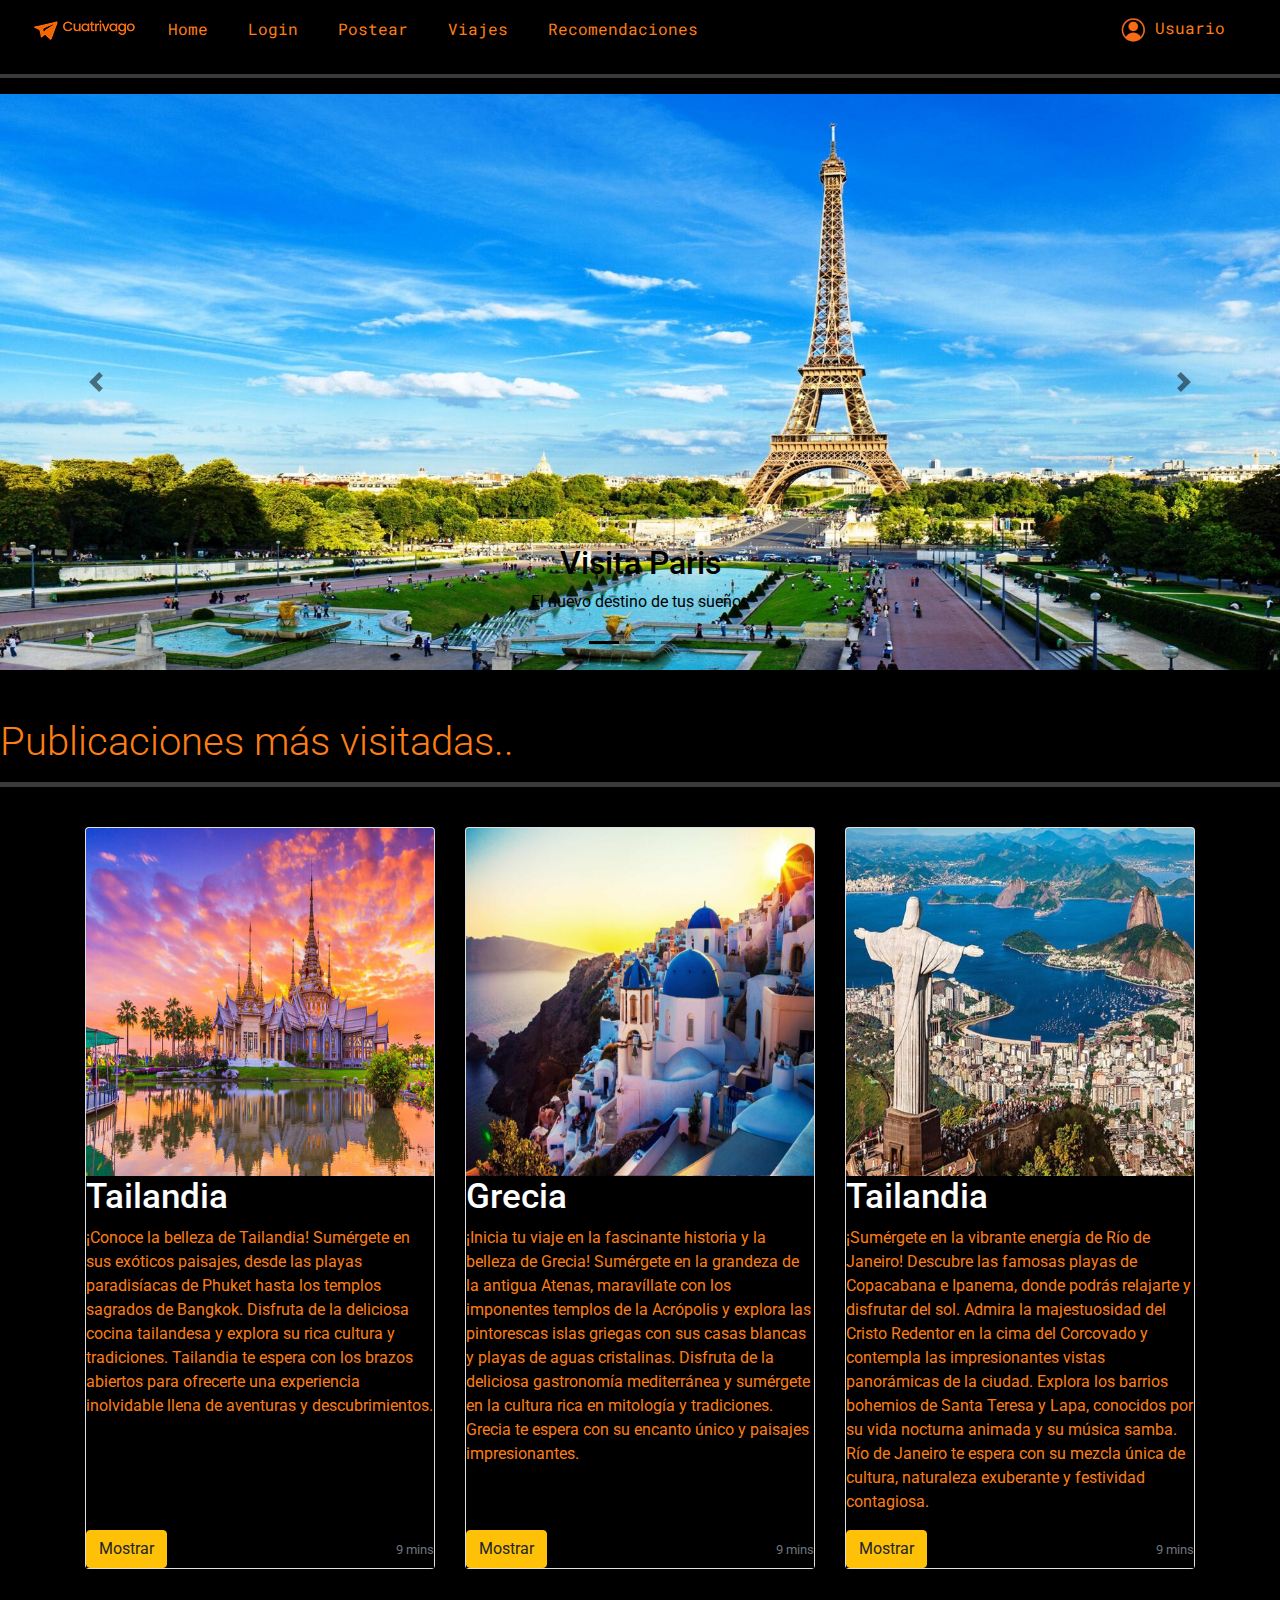
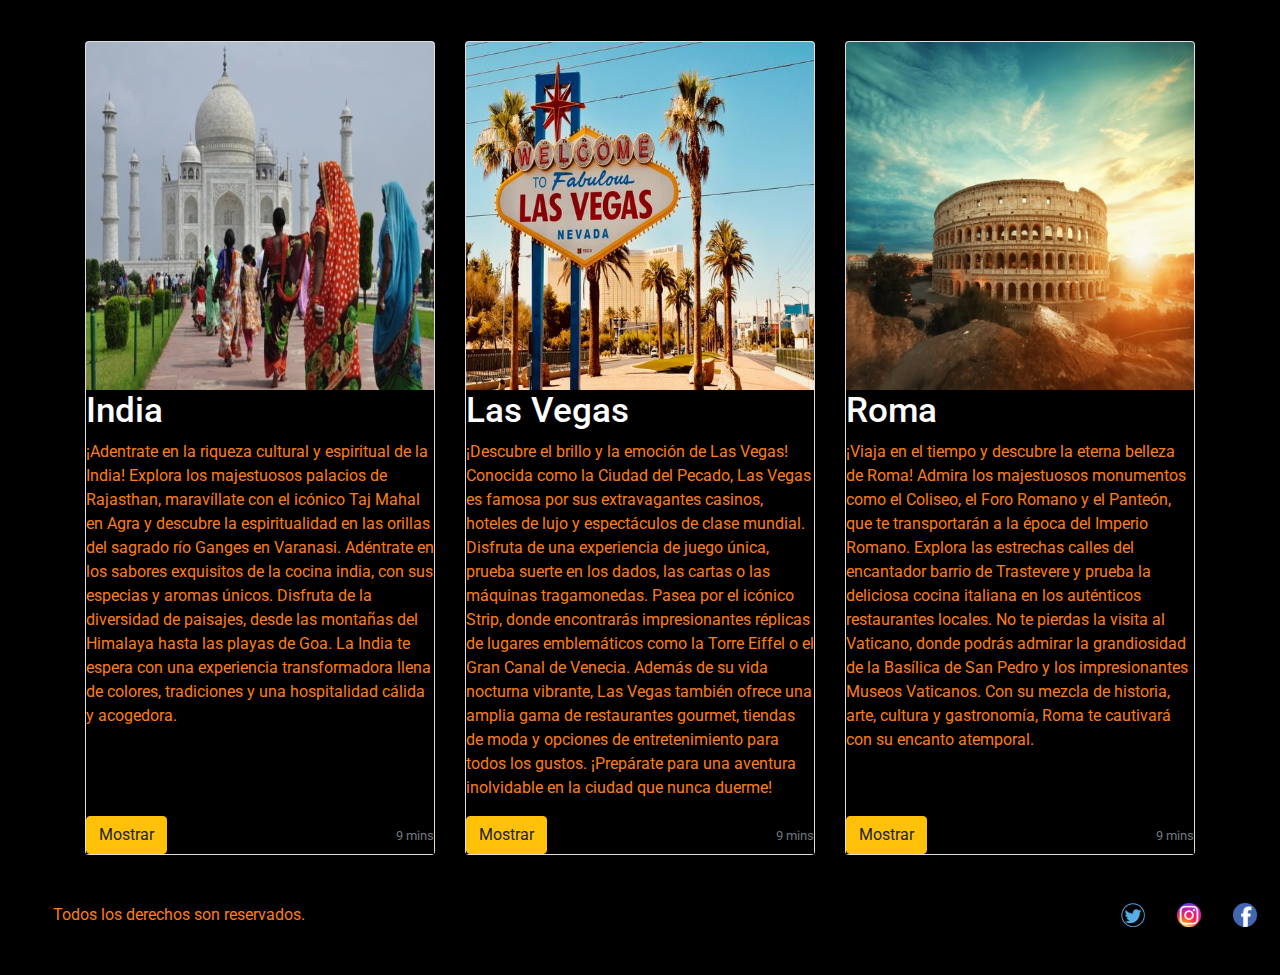
==== commit e0eee927: "Merge pull request #8 from emanuel079/TASK-009/Crear_footer_en_index" ====
--- a/index.html
+++ b/index.html
@@ -80,7 +80,7 @@
       <br><br>
       
 
-      <!-- <div class="tittle">
+      <div class="tittle">
         <h1 class="text-orange-500 display-6">Publicaciones más visitadas..</h1>
       </div>
       <hr class="bg-white  border-5">
@@ -215,7 +215,7 @@
           <li class="ms-3"><a class="text-body-secondary" href="#"><img class="nav-link py-2 px-0 px-lg-2" src="img/instagram.png"></a></li>
           <li class="ms-3"><a class="text-body-secondary" href="#"><img class="nav-link py-2 px-0 px-lg-2" src="img/facebook.png"></a></li>
         </ul>
-      </div> -->
+      </div>
     <script src="https://cdn.jsdelivr.net/npm/bootstrap@5.3.0-alpha3/dist/js/bootstrap.bundle.min.js" integrity="sha384-ENjdO4Dr2bkBIFxQpeoTz1HIcje39Wm4jDKdf19U8gI4ddQ3GYNS7NTKfAdVQSZe" crossorigin="anonymous"></script>
   </body>
   
